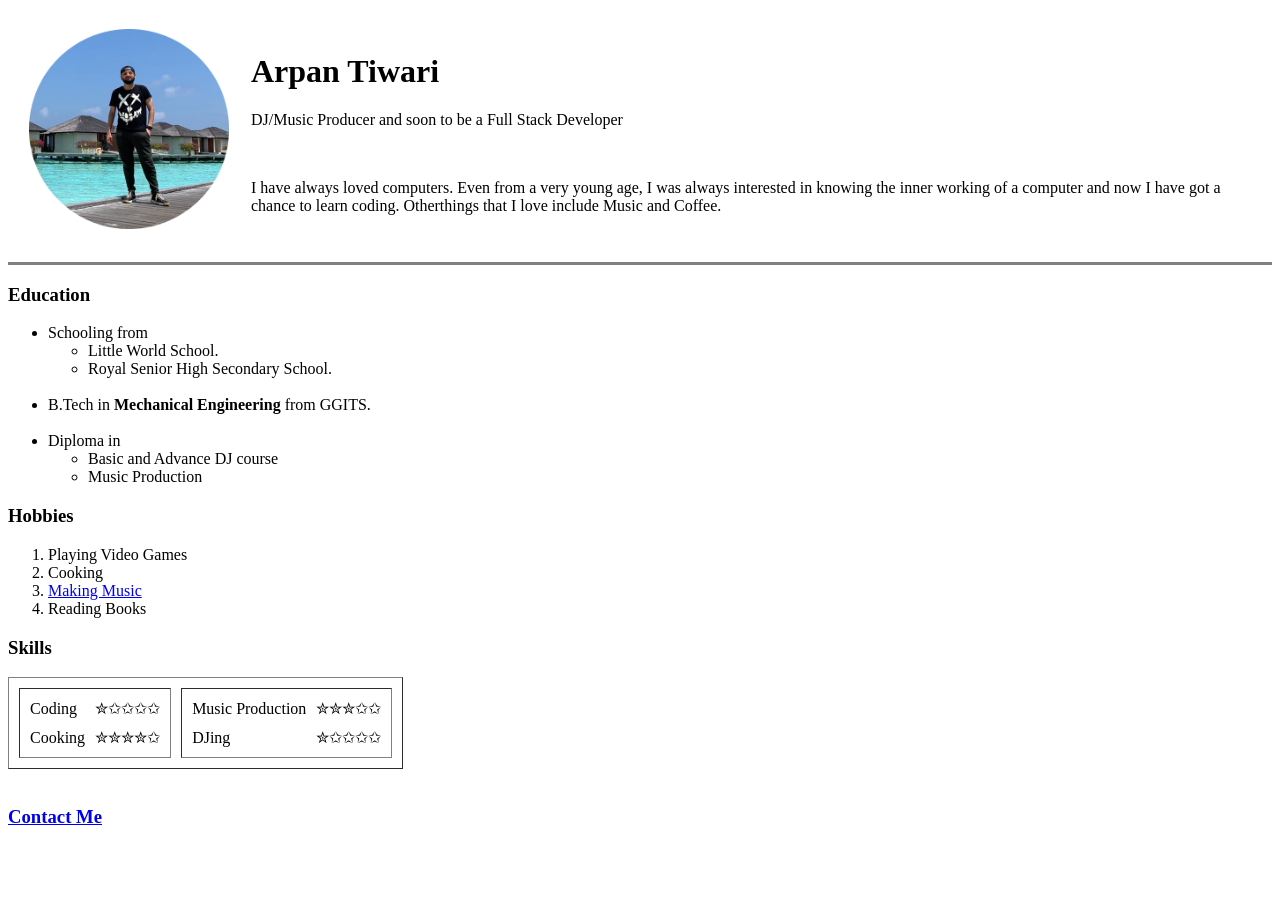
==== index.html @ fb84b39c "Initial Upload of CV files" ====
<!DOCTYPE html>
<html lang="en" dir="ltr">

<head>
  <meta charset="utf-8">
  <title>Arpan's Personal Website</title>
</head>

<body>
  <table cellspacing="20">
    <tr>
      <td> <img src="profilepic.png" alt="arpan tiwari's profile pic" height="200" width="200"></td>
      <td>
        <h1>Arpan Tiwari</h1>
        <p>DJ/Music Producer and soon to be a Full Stack Developer</p>
        <br>
        <p>I have always loved computers. Even from a very young age, I was always interested in knowing the inner working of a computer and now I have got a chance to learn coding.
          Otherthings that I love include Music and Coffee. </p>
      </td>
    </tr>
  </table>

  <hr size="3" noshade>
  <h3>Education</h3>
  <ul>
    <li>Schooling from
      <ul>
        <li>Little World School.</li>
        <li>Royal Senior High Secondary School.</li>
      </ul><br>
    </li>
    <li>B.Tech in <strong>Mechanical Engineering</strong> from GGITS.</li>
    <br>
    <li>Diploma in
      <ul>
        <li>Basic and Advance DJ course</li>
        <li>Music Production</li>
      </ul>
    </li>
  </ul>
  <h3>Hobbies</h3>
  <ol>
    <li>Playing Video Games</li>
    <li>Cooking</li>
    <li><a href="https://soundcloud.com/user-793175392" target="_blank">Making Music</a></li>
    <li>Reading Books</li>
  </ol>
  <h3>Skills</h3>
  <table border="1" cellspacing="10">
    <tr>
      <td>
        <table cellspacing="8">
          <tr>
            <td>Coding</td>
            <td>✮✩✩✩✩</td>
          </tr>
          <tr>
            <td>Cooking</td>
            <td>✮✮✮✮✩</td>
          </tr>
        </table>
      </td>
      <td>
        <table cellspacing="8">
          <tr>
            <td>Music Production</td>
            <td>✮✮✮✩✩</td>
          </tr>
            <tr>
            <td>DJing</td>
            <td>✮✩✩✩✩</td>
          </tr>
        </table>
      </td>
    </tr>
  </table>
  <br>
  <h3><a href="contactme.html" target="_blank">Contact Me</a></h3>
</body>

</html>
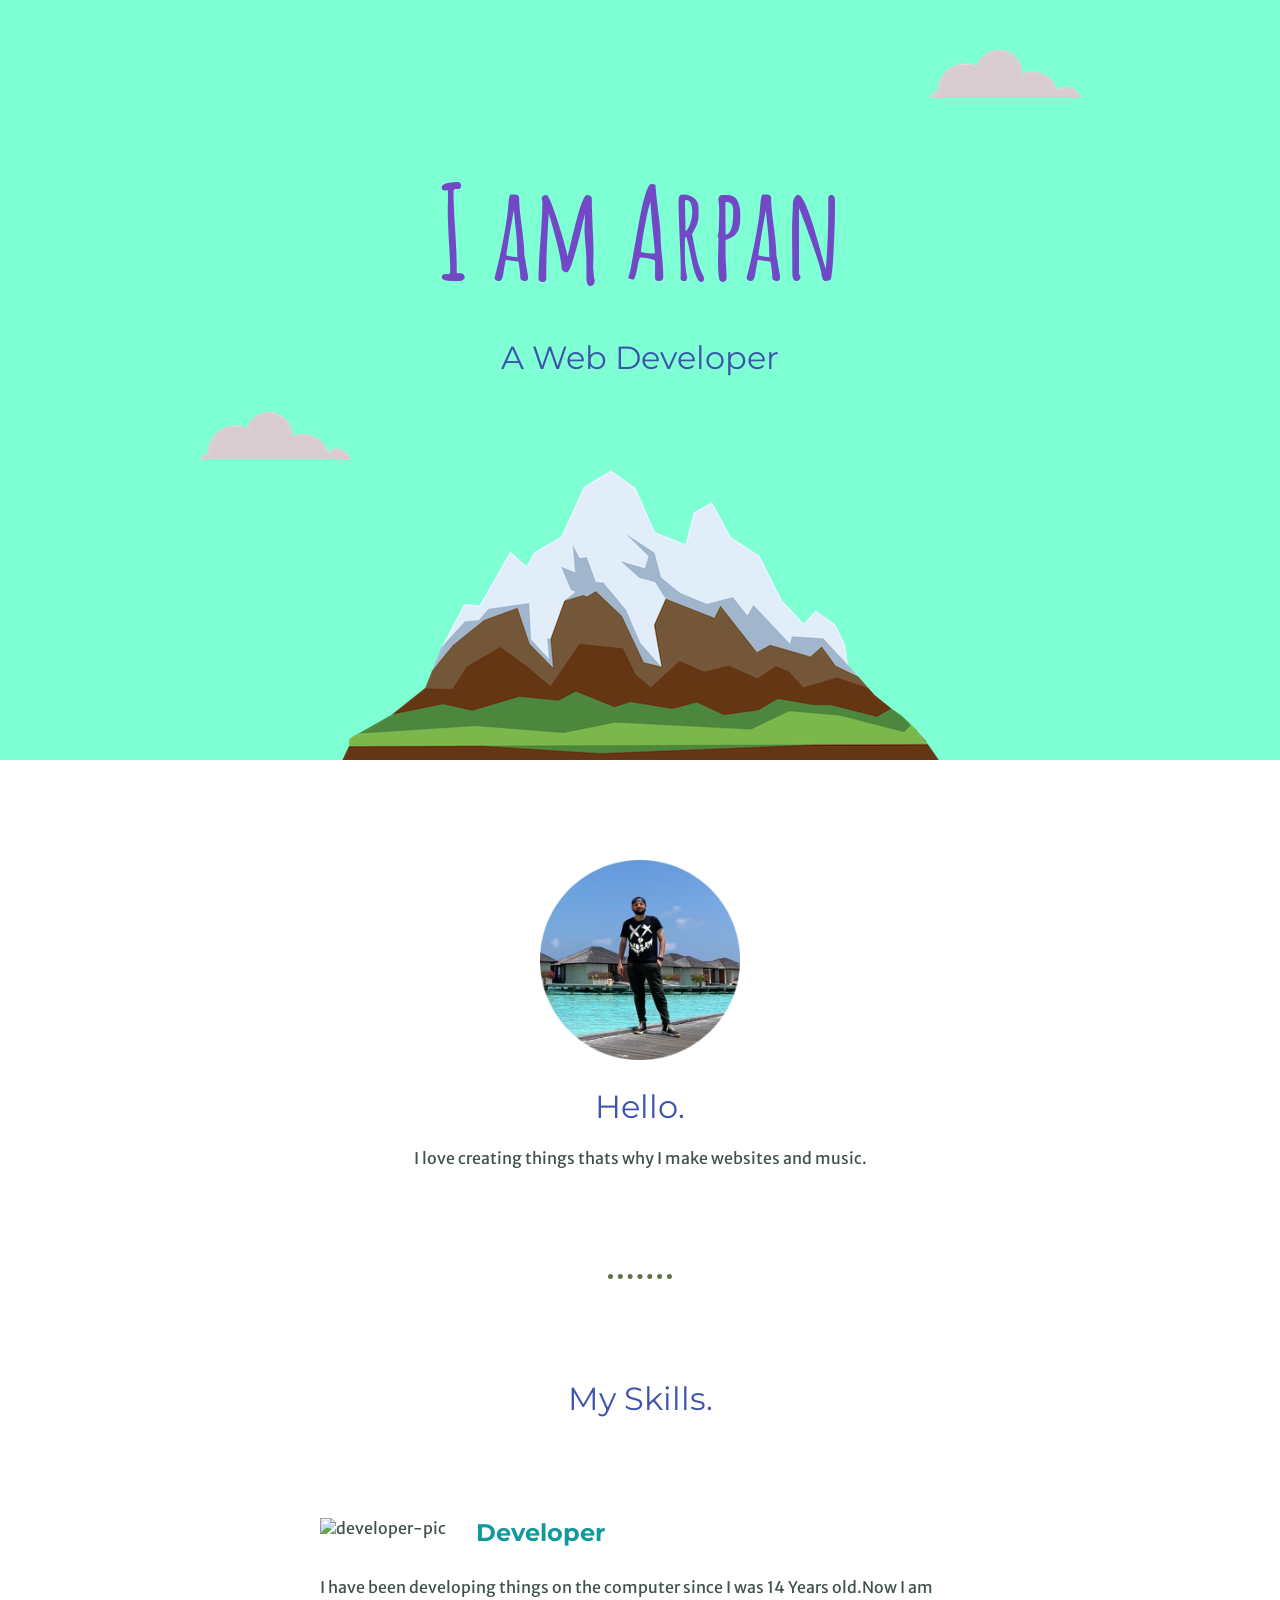
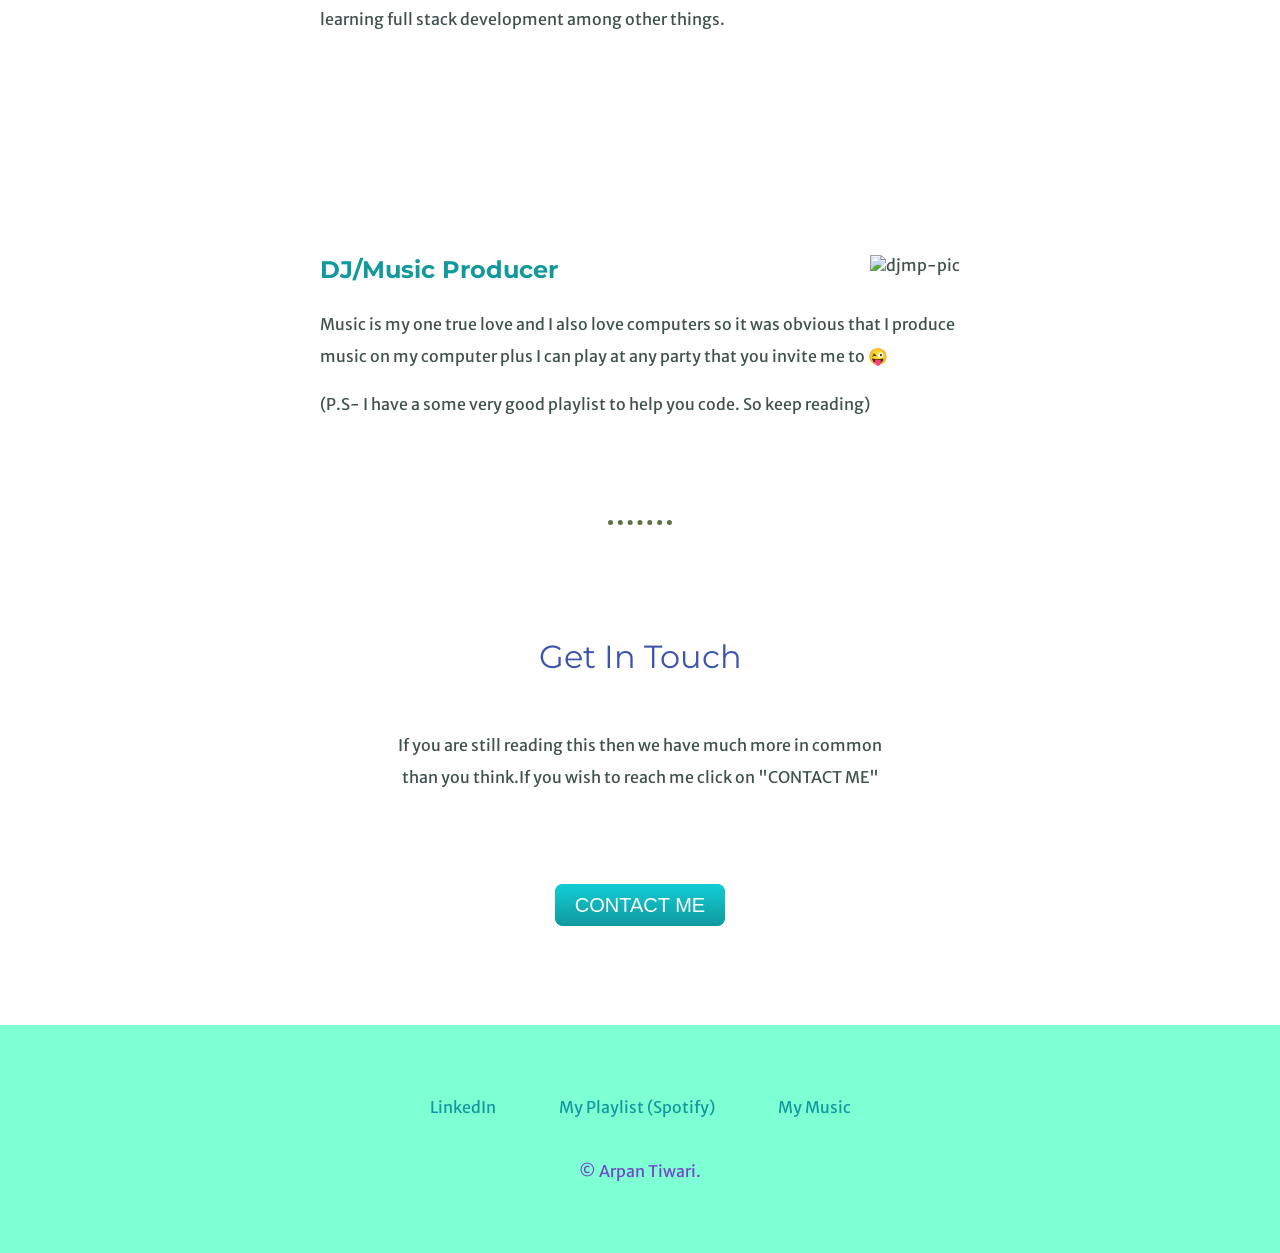
==== commit 9c953181: "Add files via upload" ====
--- a/index.html
+++ b/index.html
@@ -1,81 +1,62 @@
-<!DOCTYPE html>
-<html lang="en" dir="ltr">
+<html lang="en">
+<head>
+    <meta charset="UTF-8">
+    <title>Arpan Tiwari</title>
+    <link rel="stylesheet" href="CSS/styles.css">
+    <link rel="preconnect" href="https://fonts.googleapis.com">
+    <link rel="preconnect" href="https://fonts.gstatic.com" crossorigin>
+    <link href="https://fonts.googleapis.com/css2?family=Amatic+SC&family=Merriweather+Sans:wght@300&family=Montserrat&display=swap" rel="stylesheet">
+</head>
+<body>
+    <div class="top-container">
+        <img class="top-cloud" src="images/cloud.png" alt="cloud-img">
+        <h1>I am Arpan</h1>
+        <h2>A Web Developer<h2>
+        <img class="bottom-cloud" src="images/cloud.png" alt="cloud2-img">
+        <img src="images/mountain.png" alt="mountain-img">
+    </div>
+     
+    <div class="middle-container">
+        <div class="profile">
+          <img class="profilepic"src="images/profilepic.png" alt="profile-pic">
+          <h2>Hello.</h2>
+          <p>I love creating things thats why I make websites and music.</p>
+        </div>
 
-<head>
-  <meta charset="utf-8">
-  <title>Arpan's Personal Website</title>
-</head>
+        <hr>
 
-<body>
-  <table cellspacing="20">
-    <tr>
-      <td> <img src="profilepic.png" alt="arpan tiwari's profile pic" height="200" width="200"></td>
-      <td>
-        <h1>Arpan Tiwari</h1>
-        <p>DJ/Music Producer and soon to be a Full Stack Developer</p>
+        <div class="skills">
+          <h2>My Skills.</h2>
+          <div class="skill-row">
+            <img class="developer" src="https://media0.giphy.com/media/iIGT8Y1rOYhBpdHh1C/200.webp?cid=ecf05e470rw33evgwg617b3cvp4pwj3jwjy99oss6n75fj2i&rid=200.webp&ct=s" alt="developer-pic">
+            <h3>Developer</h3>
+            <p>I have been developing things on the computer since I was 14 Years old.Now I am learning full stack development among other things.</p>
+        </div>
         <br>
-        <p>I have always loved computers. Even from a very young age, I was always interested in knowing the inner working of a computer and now I have got a chance to learn coding.
-          Otherthings that I love include Music and Coffee. </p>
-      </td>
-    </tr>
-  </table>
-
-  <hr size="3" noshade>
-  <h3>Education</h3>
-  <ul>
-    <li>Schooling from
-      <ul>
-        <li>Little World School.</li>
-        <li>Royal Senior High Secondary School.</li>
-      </ul><br>
-    </li>
-    <li>B.Tech in <strong>Mechanical Engineering</strong> from GGITS.</li>
-    <br>
-    <li>Diploma in
-      <ul>
-        <li>Basic and Advance DJ course</li>
-        <li>Music Production</li>
-      </ul>
-    </li>
-  </ul>
-  <h3>Hobbies</h3>
-  <ol>
-    <li>Playing Video Games</li>
-    <li>Cooking</li>
-    <li><a href="https://soundcloud.com/user-793175392" target="_blank">Making Music</a></li>
-    <li>Reading Books</li>
-  </ol>
-  <h3>Skills</h3>
-  <table border="1" cellspacing="10">
-    <tr>
-      <td>
-        <table cellspacing="8">
-          <tr>
-            <td>Coding</td>
-            <td>✮✩✩✩✩</td>
-          </tr>
-          <tr>
-            <td>Cooking</td>
-            <td>✮✮✮✮✩</td>
-          </tr>
-        </table>
-      </td>
-      <td>
-        <table cellspacing="8">
-          <tr>
-            <td>Music Production</td>
-            <td>✮✮✮✩✩</td>
-          </tr>
-            <tr>
-            <td>DJing</td>
-            <td>✮✩✩✩✩</td>
-          </tr>
-        </table>
-      </td>
-    </tr>
-  </table>
-  <br>
-  <h3><a href="contactme.html" target="_blank">Contact Me</a></h3>
+        <div class="skill-row">
+            <img class="djmp" src="https://media3.giphy.com/media/C7tVpW97HMb6VT2tTl/200w.webp?cid=ecf05e47ku9sftukbq7ygdrn8hvt6fht6vnoyedhh9jr62c5&rid=200w.webp&ct=s" alt="djmp-pic">
+            <h3>DJ/Music Producer</h3>
+            <p>Music is my one true love and I also love computers so it was obvious that I produce music on my computer plus I can play at any party that you invite me to 😜</p>
+            <p>(P.S- I have a some very good playlist to help you code. So keep reading)</p>
+        </div>
+    </div>
+        <hr>
+        <div class="contact-me">
+          <h2>Get In Touch</h2>
+          <p class="contact-msg">If you are still reading this then we have much more in common than you think.If you wish to reach me click on "CONTACT ME"</p>
+          <br>
+          <a class="btn" href="mailto:arpant158@gmail.com">CONTACT ME</a>
+        </div>
+    </div>
+      
+      
+    <div class="bottom-container">
+        <a class="footer-link" href="https://www.linkedin.com/in/arpantiwari04/" target="_blank">LinkedIn</a>
+        <a class="footer-link" href="https://open.spotify.com/user/31mzydt7fpv6iba6igvge2zcgt6y?si=2d4b39b99f344dd9" target="_blank">My Playlist (Spotify) </a>
+        <a class="footer-link" href="https://soundcloud.com/user-793175392" target="_blank">My Music</a>
+        <p>© Arpan Tiwari.</p>
+    </div>
+      
+    
 </body>
-
-</html>
+</html>
--- a/CSS/styles.css
+++ b/CSS/styles.css
@@ -0,0 +1,140 @@
+
+body {
+  margin: 0;
+  text-align: center;
+  font-family: "Merriweather Sans", sans-serif;
+  color: #40514e;
+}
+
+h1 {
+  color: #7149c6;
+  margin: 0;
+  font-family: "Amatic SC", cursive;
+  font-size: 8rem;
+  margin: 50px auto 0 auto;
+}
+
+h2 {
+  font-family: "Montserrat", sans-serif;
+  font-size: 2rem;
+  color: #3e54ac;
+  font-weight: normal;
+  margin-bottom: 10px;
+}
+
+h3 {
+  color: #11999e;
+  font-family: "Montserrat", sans-serif;
+  font-size: 1.5rem;
+}
+
+hr {
+  border-style: dotted none none none;
+  border-width: 5px;
+  margin: 100px auto;
+  width: 5%;
+  color: #617143;
+}
+
+p {
+  line-height: 2;
+}
+
+a:hover {
+  color: black;
+}
+
+.bottom-cloud {
+  position: absolute;
+  left: 200px;
+  bottom: 300px;
+}
+
+.bottom-container {
+  margin-top: 50px;
+  background-color: aquamarine;
+  padding: 50px;
+  line-height: 4;
+  color: #7149c6;
+}
+
+.btn {
+  background: #11cdd4;
+  background-image: -webkit-linear-gradient(top, #11cdd4, #11999e);
+  background-image: -moz-linear-gradient(top, #11cdd4, #11999e);
+  background-image: -ms-linear-gradient(top, #11cdd4, #11999e);
+  background-image: -o-linear-gradient(top, #11cdd4, #11999e);
+  background-image: linear-gradient(to bottom, #11cdd4, #11999e);
+  -webkit-border-radius: 8;
+  -moz-border-radius: 8;
+  border-radius: 8px;
+  font-family: Arial;
+  color: #ffffff;
+  font-size: 20px;
+  padding: 10px 20px 10px 20px;
+  text-decoration: none;
+}
+
+.btn:hover {
+  background: #30e3cb;
+  background-image: -webkit-linear-gradient(top, #30e3cb, #2bc4ad);
+  background-image: -moz-linear-gradient(top, #30e3cb, #2bc4ad);
+  background-image: -ms-linear-gradient(top, #30e3cb, #2bc4ad);
+  background-image: -o-linear-gradient(top, #30e3cb, #2bc4ad);
+  background-image: linear-gradient(to bottom, #30e3cb, #2bc4ad);
+  text-decoration: none;
+  margin: 50px;
+}
+
+.contact-msg {
+  width: 40%;
+  margin: 40px auto 60px;
+}
+.contact-me {
+  line-height: 2;
+}
+
+.developer {
+  float: left;
+  margin-right: 30px;
+}
+
+.djmp {
+  float: right;
+  margin-left: 30px;
+}
+
+.footer-link {
+  color: #11999e;
+  margin: 0 30px;
+  text-decoration: none;
+}
+
+.middle-container {
+  margin: 100px 0;
+}
+
+
+.profilepic {
+  width: 200;
+  height: 200;
+}
+
+.skill-row {
+  width: 50%;
+  margin: 100px auto;
+  text-align: left;
+}
+
+.top-cloud {
+  position: absolute;
+  right: 200px;
+  top: 50px;
+}
+
+.top-container {
+  background-color: aquamarine;
+  position: relative;
+  padding-top: 100px;
+}
+
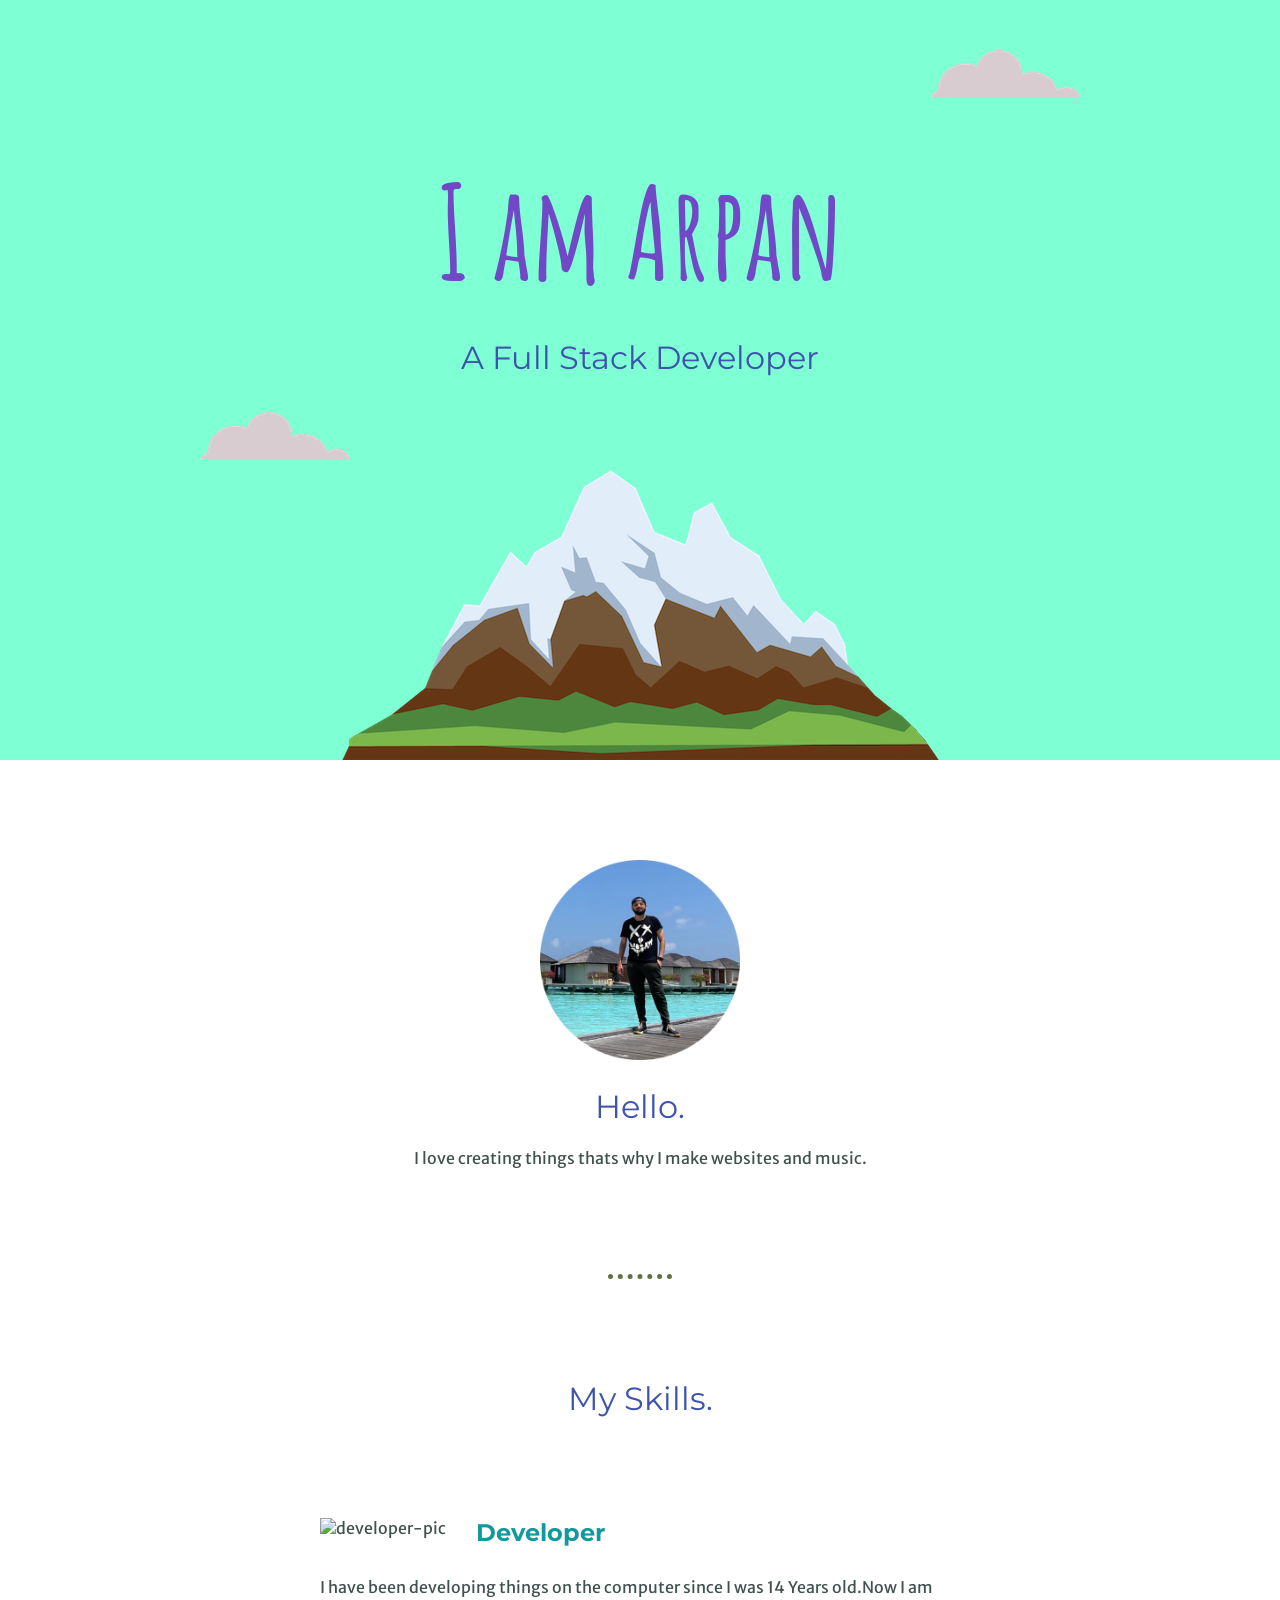
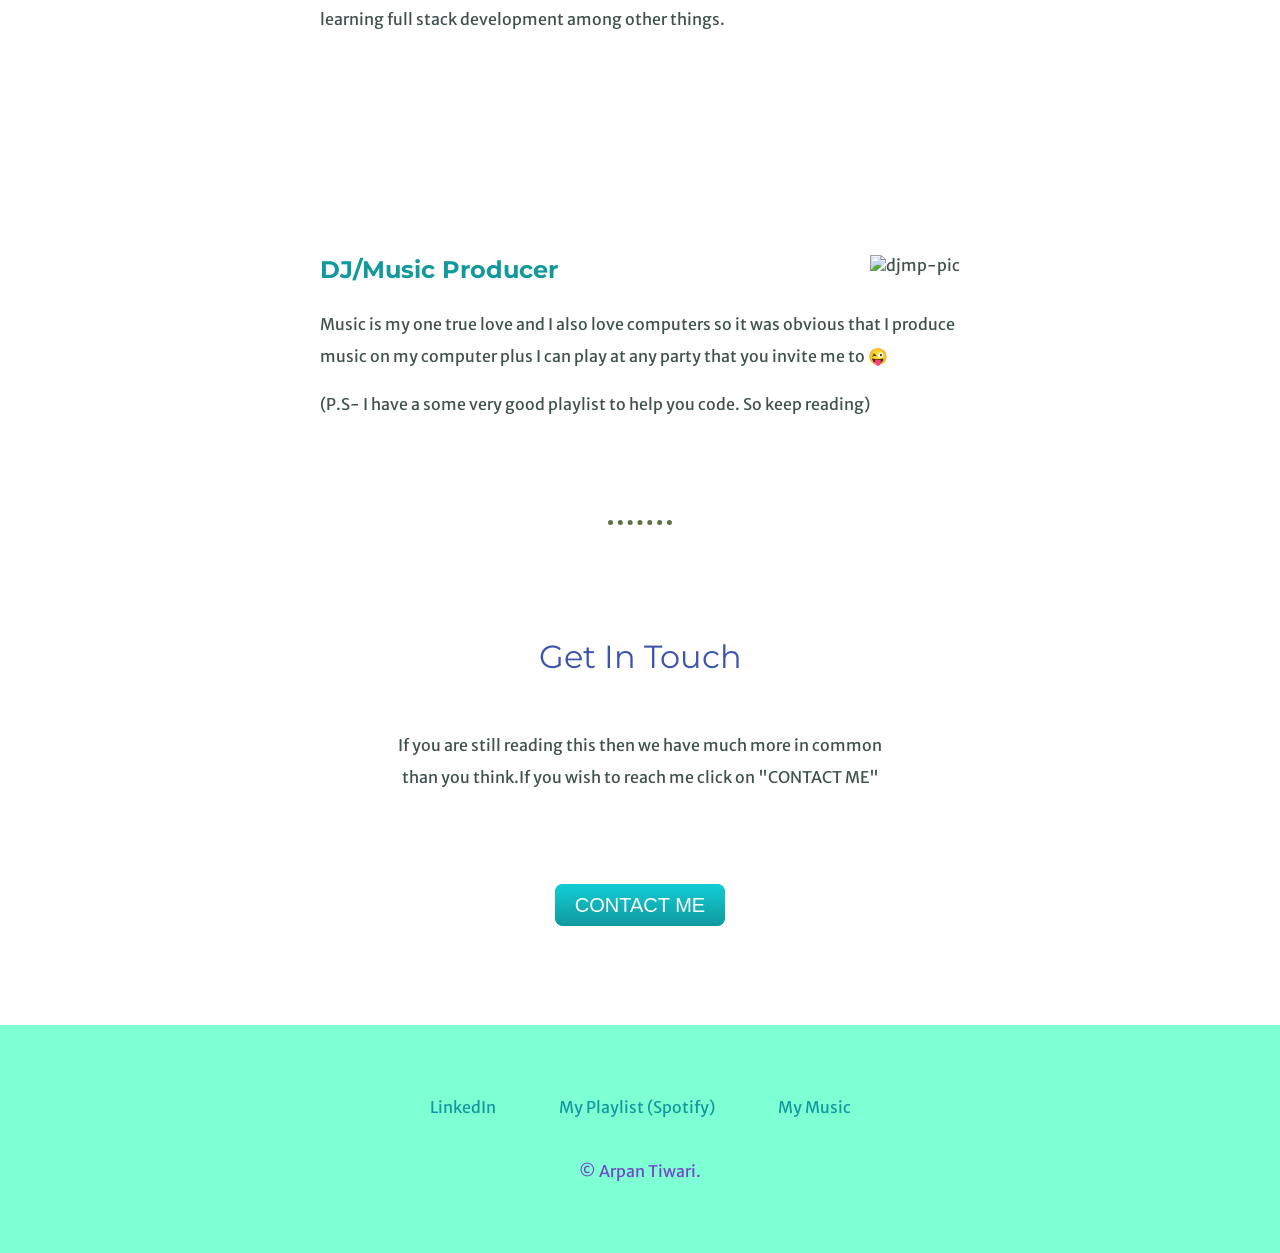
==== commit 3d21cc32: "Update index.html" ====
--- a/index.html
+++ b/index.html
@@ -11,7 +11,7 @@
     <div class="top-container">
         <img class="top-cloud" src="images/cloud.png" alt="cloud-img">
         <h1>I am Arpan</h1>
-        <h2>A Web Developer<h2>
+        <h2>A Full Stack Developer<h2>
         <img class="bottom-cloud" src="images/cloud.png" alt="cloud2-img">
         <img src="images/mountain.png" alt="mountain-img">
     </div>
@@ -59,4 +59,4 @@
       
     
 </body>
-</html>+</html>
